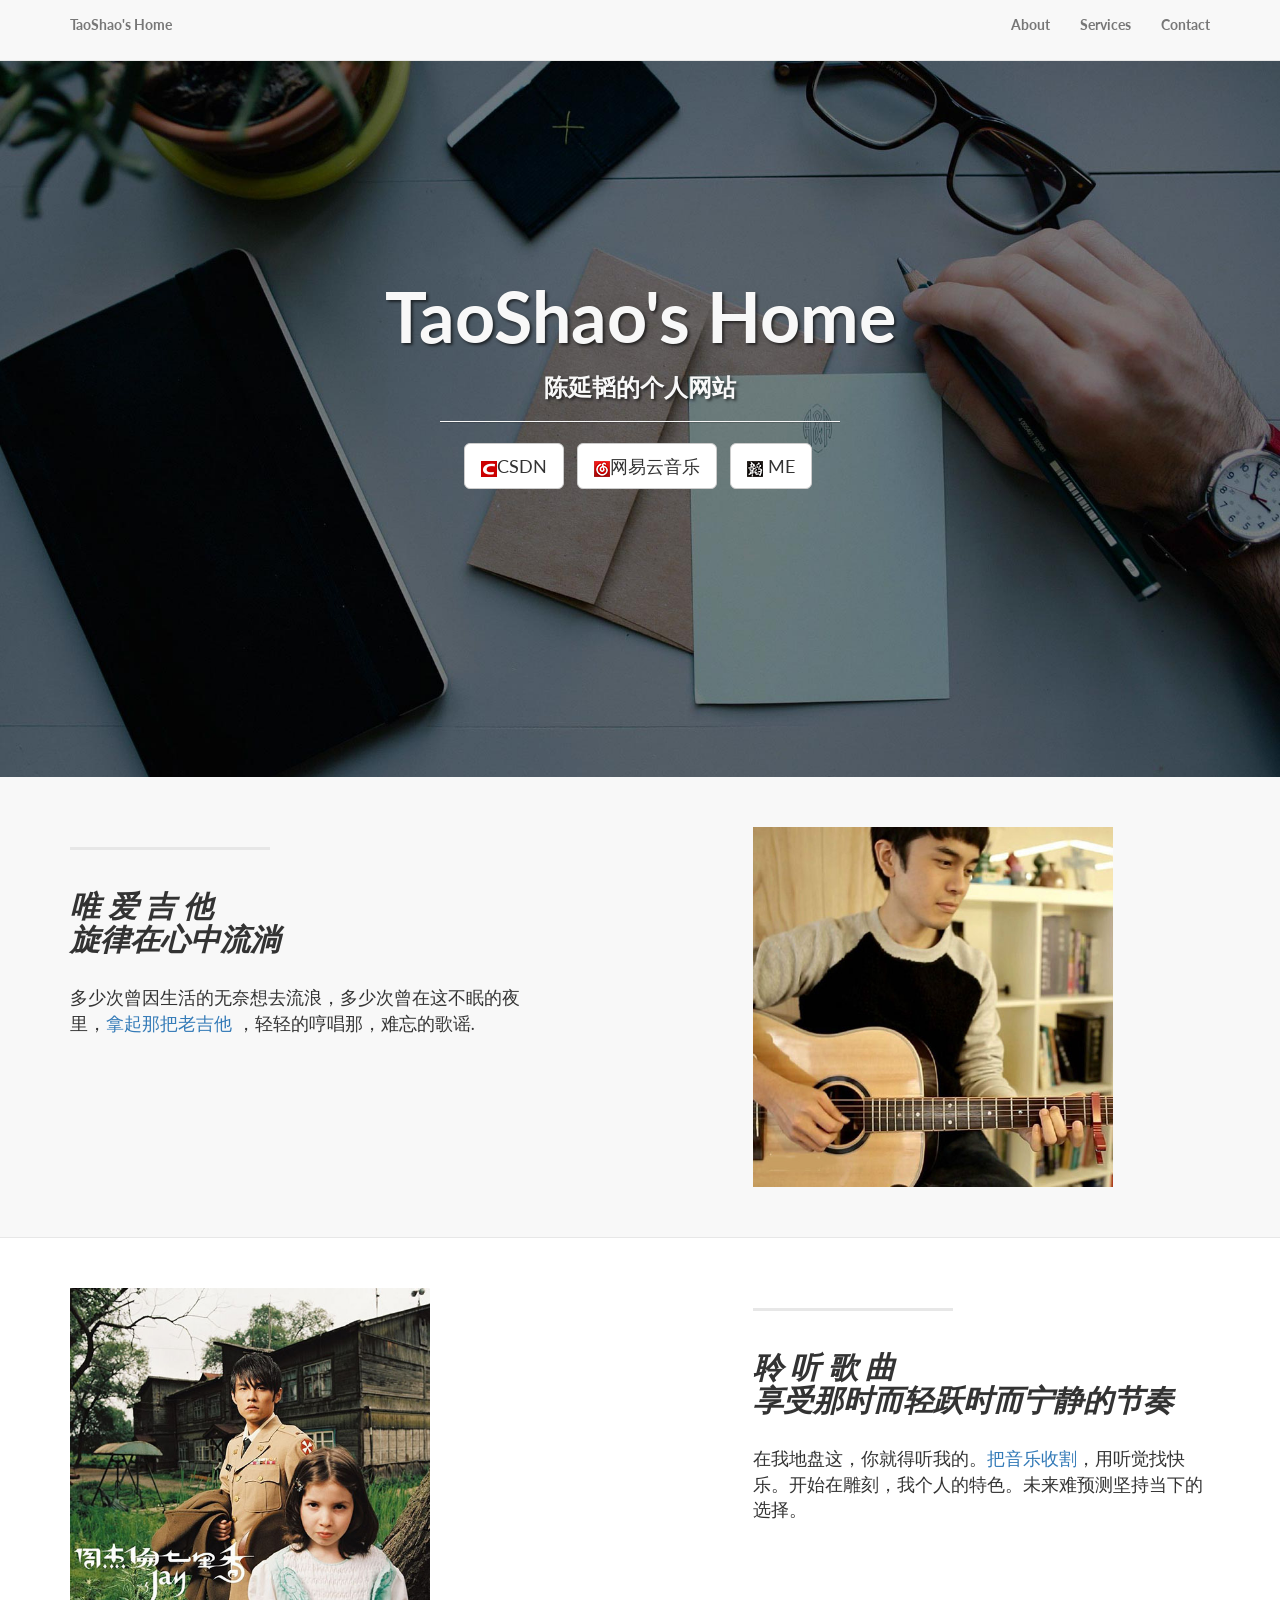
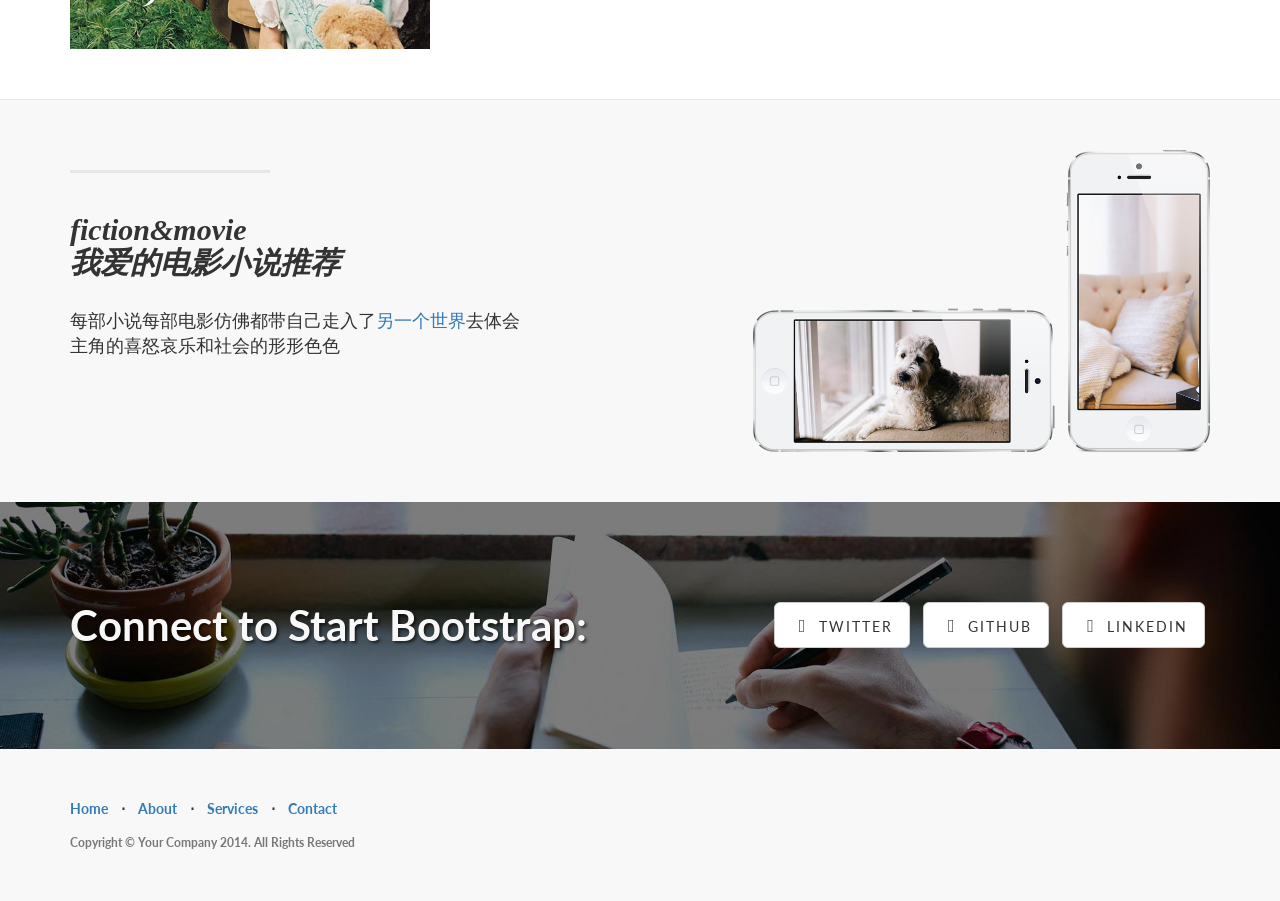
==== com.cyt.music.webapp/src/main/webapp/screens/Home/Home.html @ 5805e210 "init" ====
<!DOCTYPE html>
<html lang="en">

<head>

    <meta charset="utf-8">
    <meta http-equiv="X-UA-Compatible" content="IE=edge">
    <meta name="viewport" content="width=device-width, initial-scale=1">
    <meta name="description" content="">
    <meta name="author" content="">
    <meta http-equiv="X-UA-Compatible" content="IE=edge,chrome=1">
    

    <title>TaoShao's Home</title>


    
    
    <!-- Bootstrap Core CSS -->
    <link href="../../css/bootstrap.min.css" rel="stylesheet">

    <!-- Custom CSS -->
    <link href="../../css/landing-page.css" rel="stylesheet">

    <!-- Custom Fonts -->
    <link href="../../css/font-awesome.min.css" rel="stylesheet" type="text/css">
    <link href="https://fonts.googleapis.com/css?family=Lato:300,400,700,300italic,400italic,700italic" rel="stylesheet" type="text/css">

    <!-- HTML5 Shim and Respond.js IE8 support of HTML5 elements and media queries -->
    <!-- WARNING: Respond.js doesn't work if you view the page via file:// -->
    <!--[if lt IE 9]>
        <script src="https://oss.maxcdn.com/libs/html5shiv/3.7.0/html5shiv.js"></script>
        <script src="https://oss.maxcdn.com/libs/respond.js/1.4.2/respond.min.js"></script>
    <![endif]-->
	<style>
		.weather{ float: left; list-style: none; margin-left:8px;}
		.btn { font: "微软雅黑";}
		.section-heading { font-family:"微软雅黑"; font-style:italic;}
		.lead { font-family:"微软雅黑";}
	</style>
</head>

<body>

    <!-- Navigation -->
    <nav class="navbar navbar-default navbar-fixed-top topnav" role="navigation">
        <div class="container topnav">
            <!-- Brand and toggle get grouped for better mobile display -->
            <div class="navbar-header">
                <button type="button" class="navbar-toggle" data-toggle="collapse" data-target="#bs-example-navbar-collapse-1">
                    <span class="sr-only">Toggle navigation</span>
                    <span class="icon-bar"></span>
                    <span class="icon-bar"></span>
                    <span class="icon-bar"></span>
                </button>
                <a class="navbar-brand topnav" href="#">TaoShao's Home</a>
                    <ul class="navbar-brand topnav">
                        <li class="weather">
                        	<div id='cityName'></div>
                        </li>
                        <li class="weather">
                        	<div id='overview'></div>
                        </li>
                        <li class="weather">
                        	<div id='temper'></div>
                        </li>
                        <li class="weather">
                        	<div id='wind'></div>
                        </li>
                    </ul>
            </div>
            <!-- Collect the nav links, forms, and other content for toggling -->
            <div class="collapse navbar-collapse" id="bs-example-navbar-collapse-1">
                <ul class="nav navbar-nav navbar-right">
                    <li>
                        <a href="#about">About</a>
                    </li>
                    <li>
                        <a href="#services">Services</a>
                    </li>
                    <li>
                        <a href="#contact" id="contact" data-container="body"  data-toggle="popover" data-placement="bottom">Contact</a>
                    </li>
                </ul>
            </div>
            <!-- /.navbar-collapse -->
        </div>
        <!-- /.container -->
    </nav>


    <!-- Header -->
    <a name="about"></a>
    <div class="intro-header">
        <div class="container">

            <div class="row">
                <div class="col-lg-12">
                    <div class="intro-message">
                        <h1>TaoShao's Home</h1>
                        <h3 style="font-family: '微软雅黑';">陈延韬的个人网站</h3>
                        <hr class="intro-divider">
                        <ul class="list-inline intro-social-buttons">
                            <li>
                                <a href="http://blog.csdn.net/u014688419"  target="_blank" class="btn btn-default btn-lg"><img src="../../img/csdn.png"/>CSDN</a>
                            </li>
                            <li>
                                <a href="http://music.163.com/#/m/playlist?id=149703609&userid=120582796" target="_blank" class="btn btn-default btn-lg"><img src="../../img/wangyi.png">网易云音乐</a>
                            </li>
                            <li>
                                <a target="_blank" class="btn btn-default btn-lg" id="meme" data-container="body"  data-toggle="popover" data-placement="right"><img src="../../img/me.png"></i> ME</a>
                            </li>
                        </ul>
                    </div>
                </div>
            </div>
            

        </div>
        <!-- /.container -->

    </div>
    <!-- /.intro-header -->

    <!-- Page Content -->

	<a  name="services"></a>
    <div class="content-section-a">

        <div class="container">
            <div class="row">
                <div class="col-lg-5 col-sm-6">
                    <hr class="section-heading-spacer">
                    <div class="clearfix"></div>
                    <h2 class="section-heading">唯 爱 吉 他<br>旋律在心中流淌</h2>
                    <p class="lead">多少次曾因生活的无奈想去流浪，多少次曾在这不眠的夜里，<a href="http://localhost:8070/web/screens/Guita/GuitaMain.html">拿起那把老吉他</a> ，轻轻的哼唱那，难忘的歌谣.</p>
                </div>
                <div class="col-lg-4 col-lg-offset-2 col-sm-6">
                    <img class="img-responsive" src="../../img/guita/mashushu.jpg" alt="">
                </div>
            </div>

        </div>
        <!-- /.container -->

    </div>
    <!-- /.content-section-a -->

    <div class="content-section-b">

        <div class="container">

            <div class="row">
                <div class="col-lg-5 col-lg-offset-1 col-sm-push-6  col-sm-6">
                    <hr class="section-heading-spacer">
                    <div class="clearfix"></div>
                    <h2 class="section-heading">聆 听 歌 曲<br>享受那时而轻跃时而宁静的节奏</h2>
                    <p class="lead">在我地盘这，你就得听我的。<a href="http://localhost:8070/web/screens/music/music.html">把音乐收割</a>，用听觉找快乐。开始在雕刻，我个人的特色。未来难预测坚持当下的选择。 </p>
                </div>
                <div class="col-lg-4 col-sm-pull-6  col-sm-6">
                    <img class="img-responsive" src="../../img/music/qilixiang.jpg" alt="">
                </div>
            </div>

        </div>
        <!-- /.container -->

    </div>
    <!-- /.content-section-b -->

    <div class="content-section-a">

        <div class="container">

            <div class="row">
                <div class="col-lg-5 col-sm-6">
                    <hr class="section-heading-spacer">
                    <div class="clearfix"></div>
                    <h2 class="section-heading">fiction&movie<br>我爱的电影小说推荐</h2>
                    <p class="lead">每部小说每部电影仿佛都带自己走入了<a href="http://localhost:8070/web/screens/recommoned/recomMain.html">另一个世界</a>去体会主角的喜怒哀乐和社会的形形色色</p>
                </div>
                <div class="col-lg-5 col-lg-offset-2 col-sm-6">
                    <img class="img-responsive" src="../../img/phones.png" alt="">
                </div>
            </div>

        </div>
        <!-- /.container -->

    </div>
    <!-- /.content-section-a -->

	<a  name="contact"></a>
    <div class="banner">

        <div class="container">

            <div class="row">
                <div class="col-lg-6">
                    <h2>Connect to Start Bootstrap:</h2>
                </div>
                <div class="col-lg-6">
                    <ul class="list-inline banner-social-buttons">
                        <li>
                            <a href="https://twitter.com/SBootstrap" class="btn btn-default btn-lg"><i class="fa fa-twitter fa-fw"></i> <span class="network-name">Twitter</span></a>
                        </li>
                        <li>
                            <a href="https://github.com/IronSummitMedia/startbootstrap" class="btn btn-default btn-lg"><i class="fa fa-github fa-fw"></i> <span class="network-name">Github</span></a>
                        </li>
                        <li>
                            <a href="#" class="btn btn-default btn-lg"><i class="fa fa-linkedin fa-fw"></i> <span class="network-name">Linkedin</span></a>
                        </li>
                    </ul>
                </div>
            </div>

        </div>
        <!-- /.container -->

    </div>
    <!-- /.banner -->

    <!-- Footer -->
    <footer>
        <div class="container">
            <div class="row">
                <div class="col-lg-12">
                    <ul class="list-inline">
                        <li>
                            <a href="#">Home</a>
                        </li>
                        <li class="footer-menu-divider">&sdot;</li>
                        <li>
                            <a href="#about">About</a>
                        </li>
                        <li class="footer-menu-divider">&sdot;</li>
                        <li>
                            <a href="#services">Services</a>
                        </li>
                        <li class="footer-menu-divider">&sdot;</li>
                        <li>
                            <a href="#contact">Contact</a>
                        </li>
                    </ul>
                    <p class="copyright text-muted small">Copyright &copy; Your Company 2014. All Rights Reserved</p>
                </div>
            </div>
        </div>
    </footer>

    <!-- jQuery -->
    <script src="../../js/jquery-1.9.1.min.js"></script>

    <!-- Bootstrap Core JavaScript -->
    <script src="../../js/bootstrap.min.js"></script>
    
	<script>
	$('#meme').popover({
	        trigger : 'click',
	        html:true,
	        content:"<img src='../../img/meme/meme2.JPG'>"
  	});
  	
  	$('#contact').popover({
	        trigger : 'hover',
	        html:true,
	        content:"<B>Tel:13581777079</B>"
  	});
  	
  	function getCurrentCity(){
          $.ajax({
              type: "get",
              url: "http://webapi.amap.com/maps/ipLocation?key=608d75903d29ad471362f8c58c550daf",
              dataType: 'text',
              success: function(data) {
                  //转换为JSON对象
                 var jsonObj = eval("(" + data.replace('(','').replace(')','').replace(';','') + ")");
                 //当前城市
                 $("#cityName").html(jsonObj.city);
                 getCurrentWeather();
             }
         });
  	};
  	
  	function getCurrentWeather(){
          $.ajax({
              type: "post",
              url: "http://localhost:8070/web/home/weather.action",
              data:JSON.stringify({"cityname":$("#cityName").html()}), 
              contentType:'application/json;charset=utf-8',
              success: function(data) {
               
				
               $("#overview").html(data.overView);
               $("#temper").html(data.temperature);
               $("#wind").html(data.wind);
             }
         });
  	};
     
     //页面加载获取当前所在城市信息
  	$(document).ready(function(){
         getCurrentCity();
  	});
	</script>
</body>

</html>
---- com.cyt.music.webapp/src/main/webapp/css/landing-page.css ----
/*
 * Start Bootstrap - Landing Page (http://startbootstrap.com/)
 * Copyright 2013-2016 Start Bootstrap
 * Licensed under MIT (https://github.com/BlackrockDigital/startbootstrap/blob/gh-pages/LICENSE)
 */

body,
html {
    width: 100%;
    height: 100%;
}

body,
h1,
h2,
h3,
h4,
h5,
h6 {
    font-family: "Lato","Helvetica Neue",Helvetica,Arial,sans-serif;
    font-weight: 700;
}

.topnav {
    font-size: 14px; 
}

.lead {
    font-size: 18px;
    font-weight: 400;
}

.intro-header {
    padding-top: 50px; /* If you're making other pages, make sure there is 50px of padding to make sure the navbar doesn't overlap content! */
    padding-bottom: 50px;
    text-align: center;
    color: #f8f8f8;
    background: url(../img/intro-bg.jpg) no-repeat center center;
    background-size: cover;
}

.intro-message {
    position: relative;
    padding-top: 20%;
    padding-bottom: 20%;
}

.intro-message > h1 {
    margin: 0;
    text-shadow: 2px 2px 3px rgba(0,0,0,0.6);
    font-size: 5em;
}

.intro-divider {
    width: 400px;
    border-top: 1px solid #f8f8f8;
    border-bottom: 1px solid rgba(0,0,0,0.2);
}

.intro-message > h3 {
    text-shadow: 2px 2px 3px rgba(0,0,0,0.6);
}

@media(max-width:767px) {
    .intro-message {
        padding-bottom: 15%;
    }

    .intro-message > h1 {
        font-size: 3em;
    }

    ul.intro-social-buttons > li {
        display: block;
        margin-bottom: 20px;
        padding: 0;
    }

    ul.intro-social-buttons > li:last-child {
        margin-bottom: 0;
    }

    .intro-divider {
        width: 100%;
    }
}

.network-name {
    text-transform: uppercase;
    font-size: 14px;
    font-weight: 400;
    letter-spacing: 2px;
}

.content-section-a {
    padding: 50px 0;
    background-color: #f8f8f8;
}

.content-section-b {
    padding: 50px 0;
    border-top: 1px solid #e7e7e7;
    border-bottom: 1px solid #e7e7e7;
}

.section-heading {
    margin-bottom: 30px;
}

.section-heading-spacer {
    float: left;
    width: 200px;
    border-top: 3px solid #e7e7e7;
}

.banner {
    padding: 100px 0;
    color: #f8f8f8;
    background: url(../img/banner-bg.jpg) no-repeat center center;
    background-size: cover;
}

.banner h2 {
    margin: 0;
    text-shadow: 2px 2px 3px rgba(0,0,0,0.6);
    font-size: 3em;
}

.banner ul {
    margin-bottom: 0;
}

.banner-social-buttons {
    float: right;
    margin-top: 0;
}

@media(max-width:1199px) {
    ul.banner-social-buttons {
        float: left;
        margin-top: 15px;
    }
}

@media(max-width:767px) {
    .banner h2 {
        margin: 0;
        text-shadow: 2px 2px 3px rgba(0,0,0,0.6);
        font-size: 3em;
    }

    ul.banner-social-buttons > li {
        display: block;
        margin-bottom: 20px;
        padding: 0;
    }

    ul.banner-social-buttons > li:last-child {
        margin-bottom: 0;
    }
}

footer {
    padding: 50px 0;
    background-color: #f8f8f8;
}

p.copyright {
    margin: 15px 0 0;
}
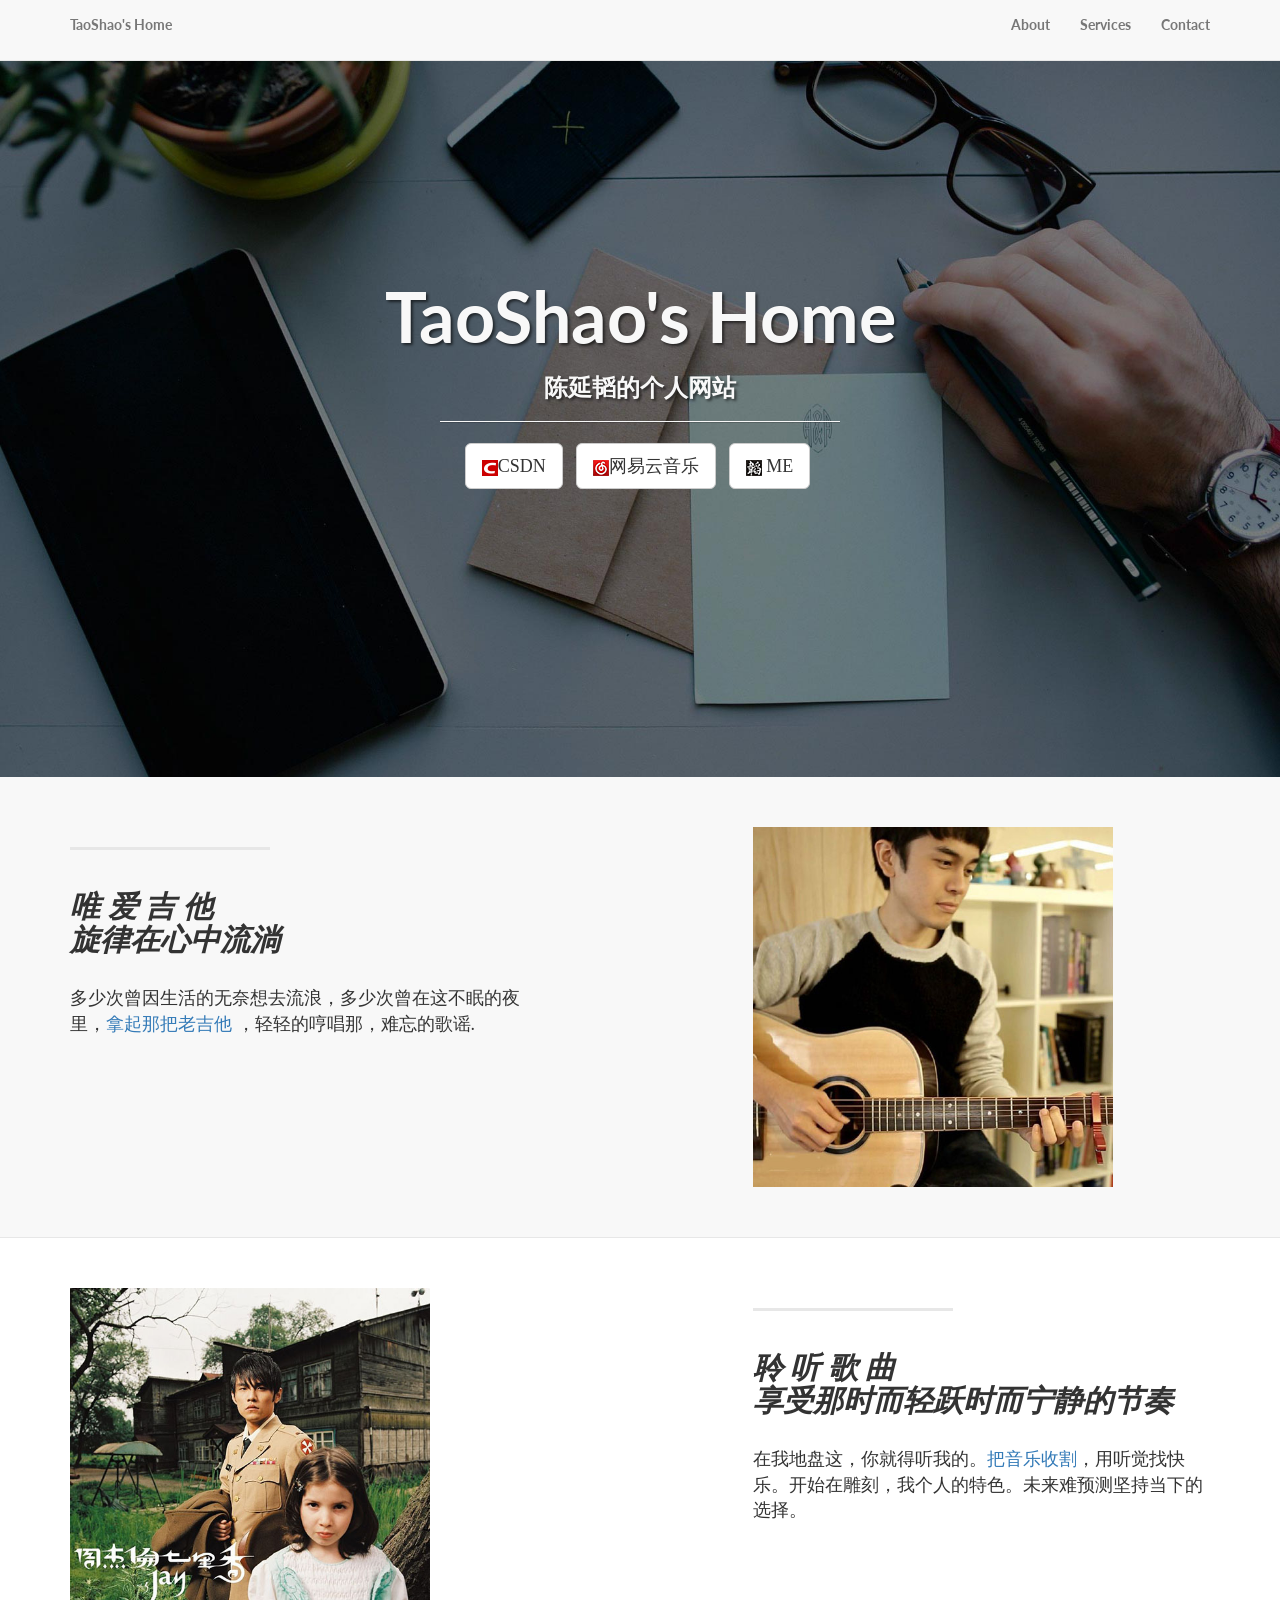
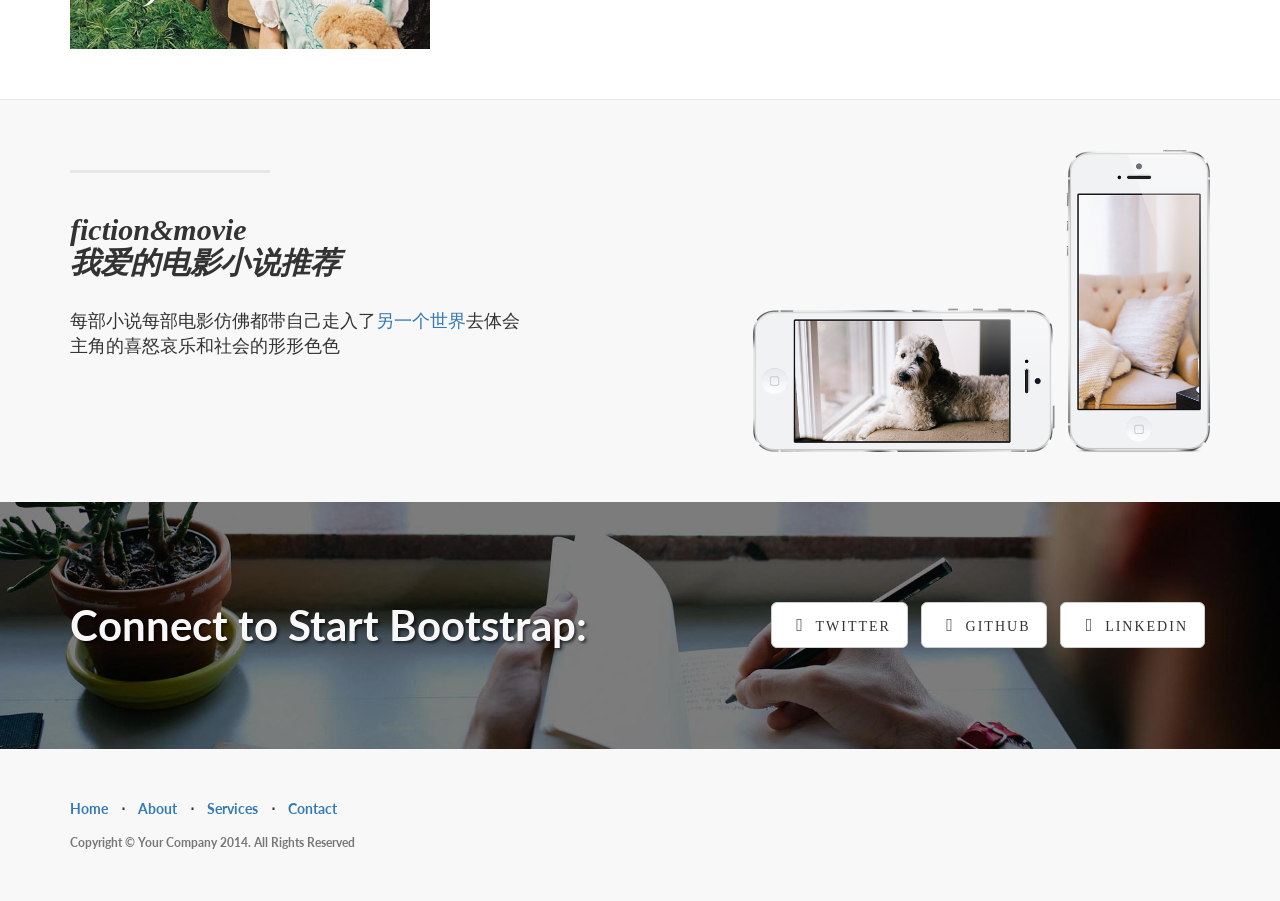
==== commit 56db95e2: "new workspace" ====
--- a/com.cyt.music.webapp/src/main/webapp/screens/Home/Home.html
+++ b/com.cyt.music.webapp/src/main/webapp/screens/Home/Home.html
@@ -34,7 +34,7 @@
     <![endif]-->
 	<style>
 		.weather{ float: left; list-style: none; margin-left:8px;}
-		.btn { font: "微软雅黑";}
+		.btn {  font-family: 微软雅黑}
 		.section-heading { font-family:"微软雅黑"; font-style:italic;}
 		.lead { font-family:"微软雅黑";}
 	</style>
@@ -133,7 +133,7 @@
                     <hr class="section-heading-spacer">
                     <div class="clearfix"></div>
                     <h2 class="section-heading">唯 爱 吉 他<br>旋律在心中流淌</h2>
-                    <p class="lead">多少次曾因生活的无奈想去流浪，多少次曾在这不眠的夜里，<a href="http://localhost:8070/web/screens/Guita/GuitaMain.html">拿起那把老吉他</a> ，轻轻的哼唱那，难忘的歌谣.</p>
+                    <p class="lead">多少次曾因生活的无奈想去流浪，多少次曾在这不眠的夜里，<a href="http://localhost:8060/web/screens/Guita/GuitaMain.html">拿起那把老吉他</a> ，轻轻的哼唱那，难忘的歌谣.</p>
                 </div>
                 <div class="col-lg-4 col-lg-offset-2 col-sm-6">
                     <img class="img-responsive" src="../../img/guita/mashushu.jpg" alt="">
@@ -155,7 +155,7 @@
                     <hr class="section-heading-spacer">
                     <div class="clearfix"></div>
                     <h2 class="section-heading">聆 听 歌 曲<br>享受那时而轻跃时而宁静的节奏</h2>
-                    <p class="lead">在我地盘这，你就得听我的。<a href="http://localhost:8070/web/screens/music/music.html">把音乐收割</a>，用听觉找快乐。开始在雕刻，我个人的特色。未来难预测坚持当下的选择。 </p>
+                    <p class="lead">在我地盘这，你就得听我的。<a href="http://localhost:8060/web/screens/music/music.html">把音乐收割</a>，用听觉找快乐。开始在雕刻，我个人的特色。未来难预测坚持当下的选择。 </p>
                 </div>
                 <div class="col-lg-4 col-sm-pull-6  col-sm-6">
                     <img class="img-responsive" src="../../img/music/qilixiang.jpg" alt="">
@@ -177,7 +177,7 @@
                     <hr class="section-heading-spacer">
                     <div class="clearfix"></div>
                     <h2 class="section-heading">fiction&movie<br>我爱的电影小说推荐</h2>
-                    <p class="lead">每部小说每部电影仿佛都带自己走入了<a href="http://localhost:8070/web/screens/recommoned/recomMain.html">另一个世界</a>去体会主角的喜怒哀乐和社会的形形色色</p>
+                    <p class="lead">每部小说每部电影仿佛都带自己走入了<a href="http://localhost:8060/web/screens/recommoned/recomMain.html">另一个世界</a>去体会主角的喜怒哀乐和社会的形形色色</p>
                 </div>
                 <div class="col-lg-5 col-lg-offset-2 col-sm-6">
                     <img class="img-responsive" src="../../img/phones.png" alt="">
@@ -285,7 +285,7 @@
   	function getCurrentWeather(){
           $.ajax({
               type: "post",
-              url: "http://localhost:8070/web/home/weather.action",
+              url: "http://localhost:8060/web/home/weather.action",
               data:JSON.stringify({"cityname":$("#cityName").html()}), 
               contentType:'application/json;charset=utf-8',
               success: function(data) {
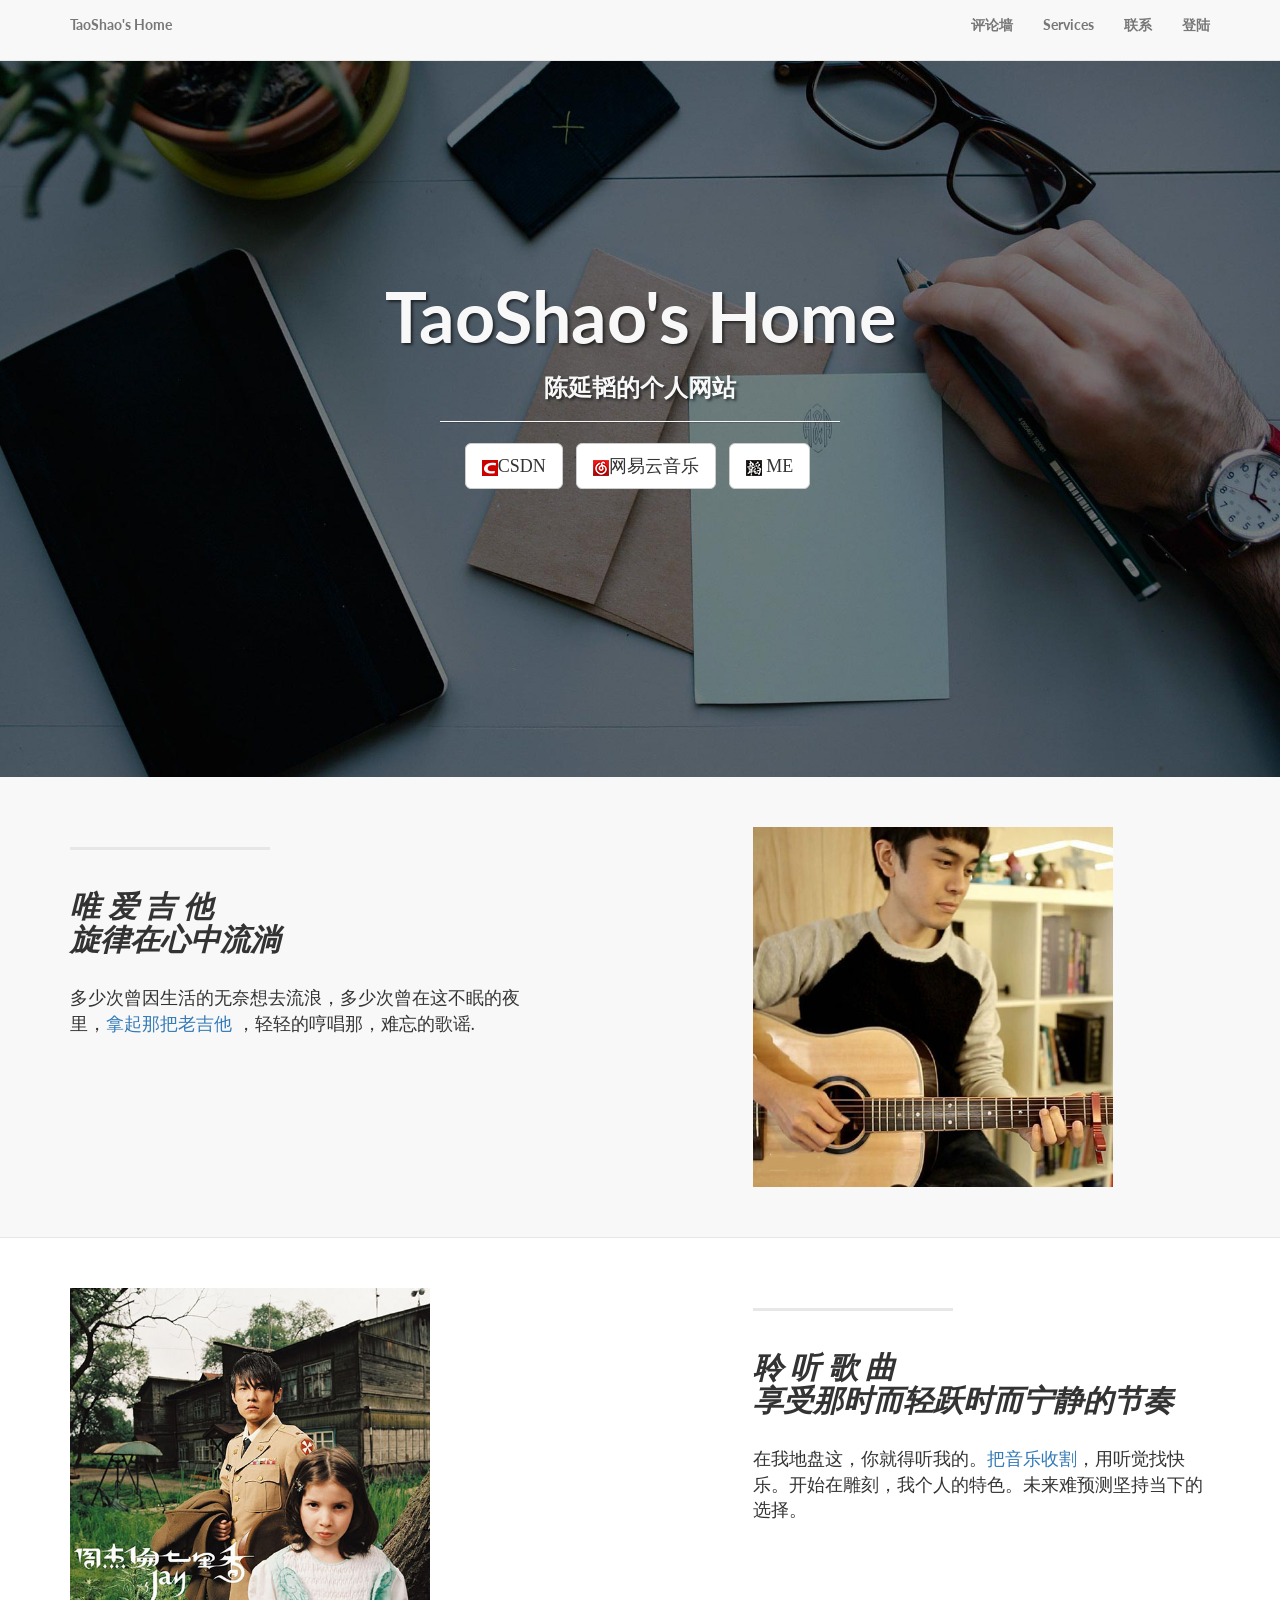
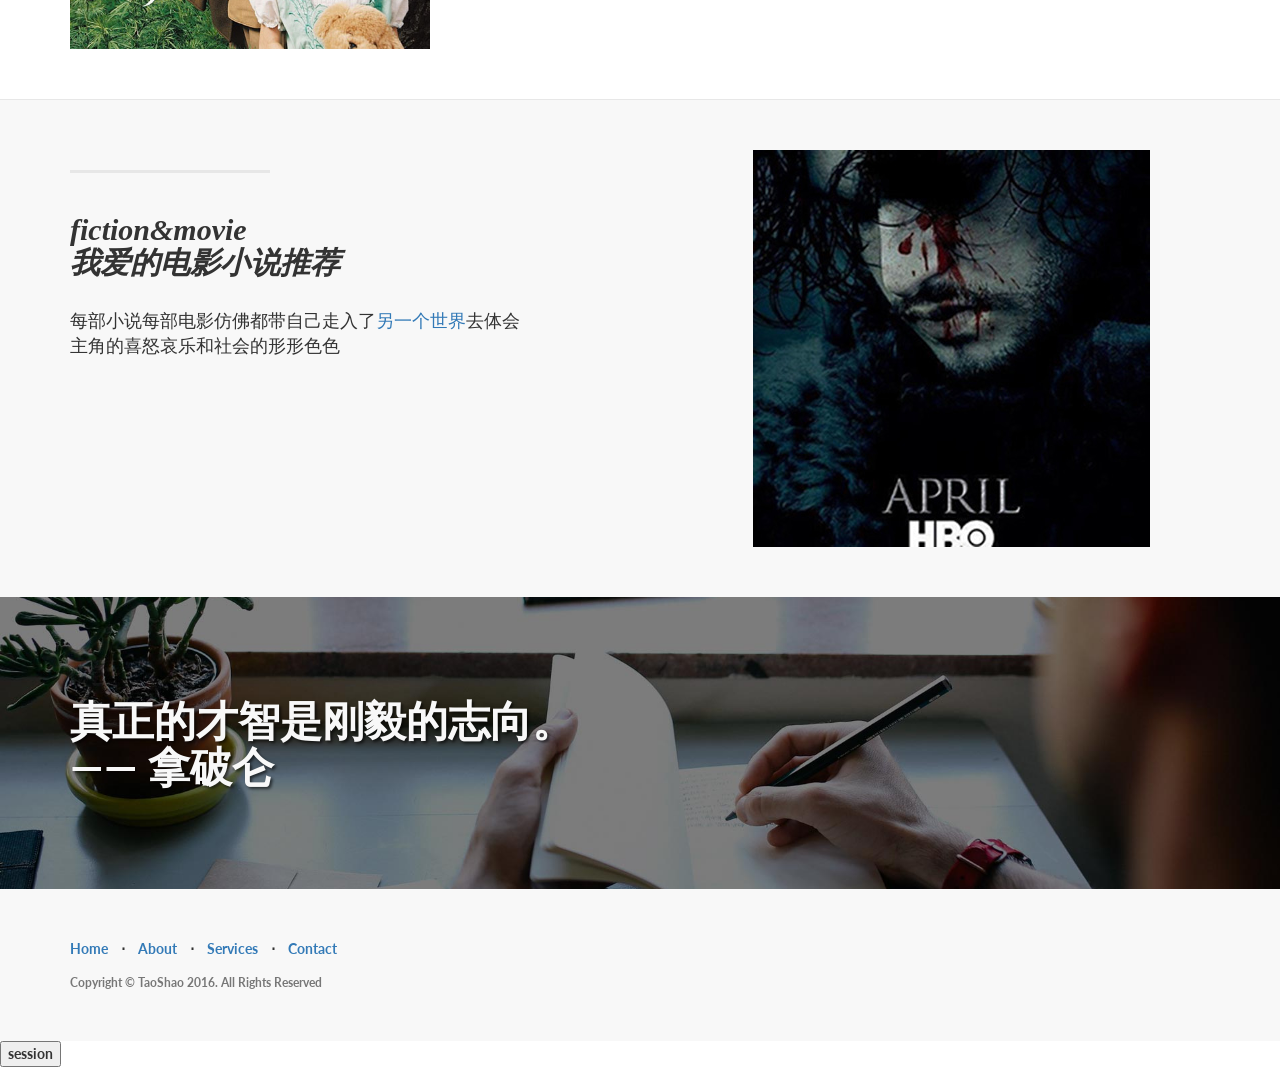
==== commit ce13fd65: "更新" ====
--- a/com.cyt.music.webapp/src/main/webapp/screens/Home/Home.html
+++ b/com.cyt.music.webapp/src/main/webapp/screens/Home/Home.html
@@ -1,4 +1,5 @@
 <!DOCTYPE html>
+<!--suppress ALL -->
 <html lang="en">
 
 <head>
@@ -26,6 +27,8 @@
     <link href="../../css/font-awesome.min.css" rel="stylesheet" type="text/css">
     <link href="https://fonts.googleapis.com/css?family=Lato:300,400,700,300italic,400italic,700italic" rel="stylesheet" type="text/css">
 
+    <link rel="icon" href="../../img/me.png">
+    <link rel="shortcut icon" href="../../img/me.png">
     <!-- HTML5 Shim and Respond.js IE8 support of HTML5 elements and media queries -->
     <!-- WARNING: Respond.js doesn't work if you view the page via file:// -->
     <!--[if lt IE 9]>
@@ -37,6 +40,14 @@
 		.btn {  font-family: 微软雅黑}
 		.section-heading { font-family:"微软雅黑"; font-style:italic;}
 		.lead { font-family:"微软雅黑";}
+        .modal.fade  {
+            text-align: center;
+            left: 13%;
+            top: 13%;
+        }
+        #logoutTag{
+            width: 50px; height: 30px; position: absolute; right: 45px;top: 10px;display: none;
+        }
 	</style>
 </head>
 
@@ -73,20 +84,63 @@
             <div class="collapse navbar-collapse" id="bs-example-navbar-collapse-1">
                 <ul class="nav navbar-nav navbar-right">
                     <li>
-                        <a href="#about">About</a>
+                        <a href="http://localhost:8060/web/screens/comment/comment.html">评论墙</a>
                     </li>
                     <li>
                         <a href="#services">Services</a>
                     </li>
                     <li>
-                        <a href="#contact" id="contact" data-container="body"  data-toggle="popover" data-placement="bottom">Contact</a>
+                        <a href="#contact" id="contact" data-container="body"  data-toggle="popover" data-placement="bottom">联系</a>
                     </li>
+                    <li>
+                        <a id="loginTag" data-toggle="modal" data-target="#myModal" onmouseover="poplogout()">登陆</a>
+                    </li>
+                    <!--<li>-->
+                        <!--<a id="logoutTag" style="float: right">注销</a>-->
+                    <!--</li>-->
                 </ul>
+                <div><button id="logoutTag">注销</button></div>
             </div>
             <!-- /.navbar-collapse -->
         </div>
         <!-- /.container -->
     </nav>
+
+
+    <!-- 模态框（Modal） -->
+    <div class="modal fade" id="myModal" tabindex="-1" role="dialog" aria-labelledby="myModalLabel" aria-hidden="true">
+        <div class="modal-dialog">
+            <div class="modal-content" style="width:450px; text-align: center">
+                <div class="modal-header">
+                    <button type="button" class="close" data-dismiss="modal" aria-hidden="true">
+                        &times;
+                    </button>
+                    <h3 class="modal-title" id="myModalLabel" align="center">
+                        <p style="color: black; font-family: 微软雅黑">登陆</p>
+                    </h3>
+                </div>
+                <div class="modal-body">
+                    <form id="addForm" class="bs-example bs-example-form" role="form" enctype="multipart/form-data">
+                        <div class="input-group" style="display: inline-table; margin-top: 10px;">
+                            <span class="input-group-addon">用户名</span>
+                            <input type="text" id="username" name="username" class="form-control" placeholder="">
+                        </div>
+                        <div class="input-group" style="display: inline-table; margin-top: 10px;">
+                            <span class="input-group-addon" style="width: 70px">密码</span>
+                            <input type="text" id="password" name="password" class="form-control" placeholder="" style="width: 350px">
+                        </div>
+                    </form>
+                </div>
+                <div class="modal-footer">
+                    <button type="button" class="btn btn-default" data-dismiss="modal">关闭
+                    </button>
+                    <button type="button" class="btn btn-primary" onclick="login()">
+                        提交
+                    </button>
+                </div>
+            </div><!-- /.modal-content -->
+        </div><!-- /.modal -->
+    </div>
 
 
     <!-- Header -->
@@ -180,7 +234,7 @@
                     <p class="lead">每部小说每部电影仿佛都带自己走入了<a href="http://localhost:8060/web/screens/recommoned/recomMain.html">另一个世界</a>去体会主角的喜怒哀乐和社会的形形色色</p>
                 </div>
                 <div class="col-lg-5 col-lg-offset-2 col-sm-6">
-                    <img class="img-responsive" src="../../img/phones.png" alt="">
+                    <img class="img-responsive" src="../../img/snow.JPG" alt="">
                 </div>
             </div>
 
@@ -197,20 +251,10 @@
 
             <div class="row">
                 <div class="col-lg-6">
-                    <h2>Connect to Start Bootstrap:</h2>
+                    <h2>真正的才智是刚毅的志向。 —— 拿破仑</h2>
                 </div>
                 <div class="col-lg-6">
-                    <ul class="list-inline banner-social-buttons">
-                        <li>
-                            <a href="https://twitter.com/SBootstrap" class="btn btn-default btn-lg"><i class="fa fa-twitter fa-fw"></i> <span class="network-name">Twitter</span></a>
-                        </li>
-                        <li>
-                            <a href="https://github.com/IronSummitMedia/startbootstrap" class="btn btn-default btn-lg"><i class="fa fa-github fa-fw"></i> <span class="network-name">Github</span></a>
-                        </li>
-                        <li>
-                            <a href="#" class="btn btn-default btn-lg"><i class="fa fa-linkedin fa-fw"></i> <span class="network-name">Linkedin</span></a>
-                        </li>
-                    </ul>
+                    <!--<h3>我只是想在有生之年多做点有意义的事情而已</h3>-->
                 </div>
             </div>
 
@@ -242,19 +286,70 @@
                             <a href="#contact">Contact</a>
                         </li>
                     </ul>
-                    <p class="copyright text-muted small">Copyright &copy; Your Company 2014. All Rights Reserved</p>
+                    <p class="copyright text-muted small">Copyright &copy; TaoShao 2016. All Rights Reserved</p>
                 </div>
             </div>
         </div>
     </footer>
-
+    <div><button id="test">session</button></div>
     <!-- jQuery -->
     <script src="../../js/jquery-1.9.1.min.js"></script>
 
     <!-- Bootstrap Core JavaScript -->
     <script src="../../js/bootstrap.min.js"></script>
+
+    <!-- common -->
+    <script src="../../js/common.js"></script>
     
 	<script>
+     $("#test").click(function(){
+     })
+
+
+     function poplogout(){
+         if($("#loginTag").html()=="登陆"){
+             $("#logoutTag").css("display","none");
+         }else{
+             $("#logoutTag").css("display","block");
+         }
+     }
+
+     $("#loginTag").mouseleave(function (){
+         $("#logoutTag").css("display", "none");
+     })
+
+     $("#logoutTag").mouseenter(function (){
+             $("#logoutTag").css("display", "block");
+     })
+
+     $("#logoutTag").mouseleave(function (){
+         $("#logoutTag").css("display", "none");
+     })
+
+     $("#logoutTag").click(function () {
+         if(confirm("确认注销？")){
+             $.ajax({
+                 type: "post",
+                 url: "http://localhost:8060/web/user/logout.action",
+//             data:JSON.stringify({"username":$("#username").val(),"password":$("#password").val()}),
+                 contentType:'application/json;charset=utf-8',
+                 success: function(data) {
+                     if(data="success"){
+                         $("#loginTag").html("登陆");
+                     }
+                 }
+             })
+         }else{
+             return false;
+         }
+
+     })
+
+
+     function shutModal(){
+        $("#myModal" ).modal("hide");
+     }
+
 	$('#meme').popover({
 	        trigger : 'click',
 	        html:true,
@@ -289,9 +384,8 @@
               data:JSON.stringify({"cityname":$("#cityName").html()}), 
               contentType:'application/json;charset=utf-8',
               success: function(data) {
-               
-				
-               $("#overview").html(data.overView);
+
+               $("#overview").html(data.overview);
                $("#temper").html(data.temperature);
                $("#wind").html(data.wind);
              }
@@ -300,8 +394,33 @@
      
      //页面加载获取当前所在城市信息
   	$(document).ready(function(){
+        //获取当前用户所在城市
          getCurrentCity();
+        //判断当前用户权限
+        judgeAuthority();
   	});
+
+    function login(){
+        var username=$("#username").val();
+        $.ajax({
+            type: "post",
+            url: "http://localhost:8060/web/user/login.action",
+            data:JSON.stringify({"username":$("#username").val(),"password":$("#password").val()}),
+            contentType:'application/json;charset=utf-8',
+            success: function(data) {
+                if(data=="success"){
+                    $("#loginTag").html($("#username").val());
+                    $(".modal-footer").prepend("<span id='successNoti' style='float: left; padding-left: 20px'>登陆成功</span>");
+                    setTimeout("shutModal()",1000);
+//                    document.cookie="username="+username;
+                    setTimeout("$('#successNoti').remove()",1000);
+                }else if(data=="fail"){
+                    $(".modal-footer").prepend("<span id='failNoti' style='float: left; padding-left: 20px'>登陆失败，用户名或密码错误</span>");
+                    setTimeout("$('#failNoti').remove()",3000);
+                }
+            }
+        })
+    }
 	</script>
 </body>
 
